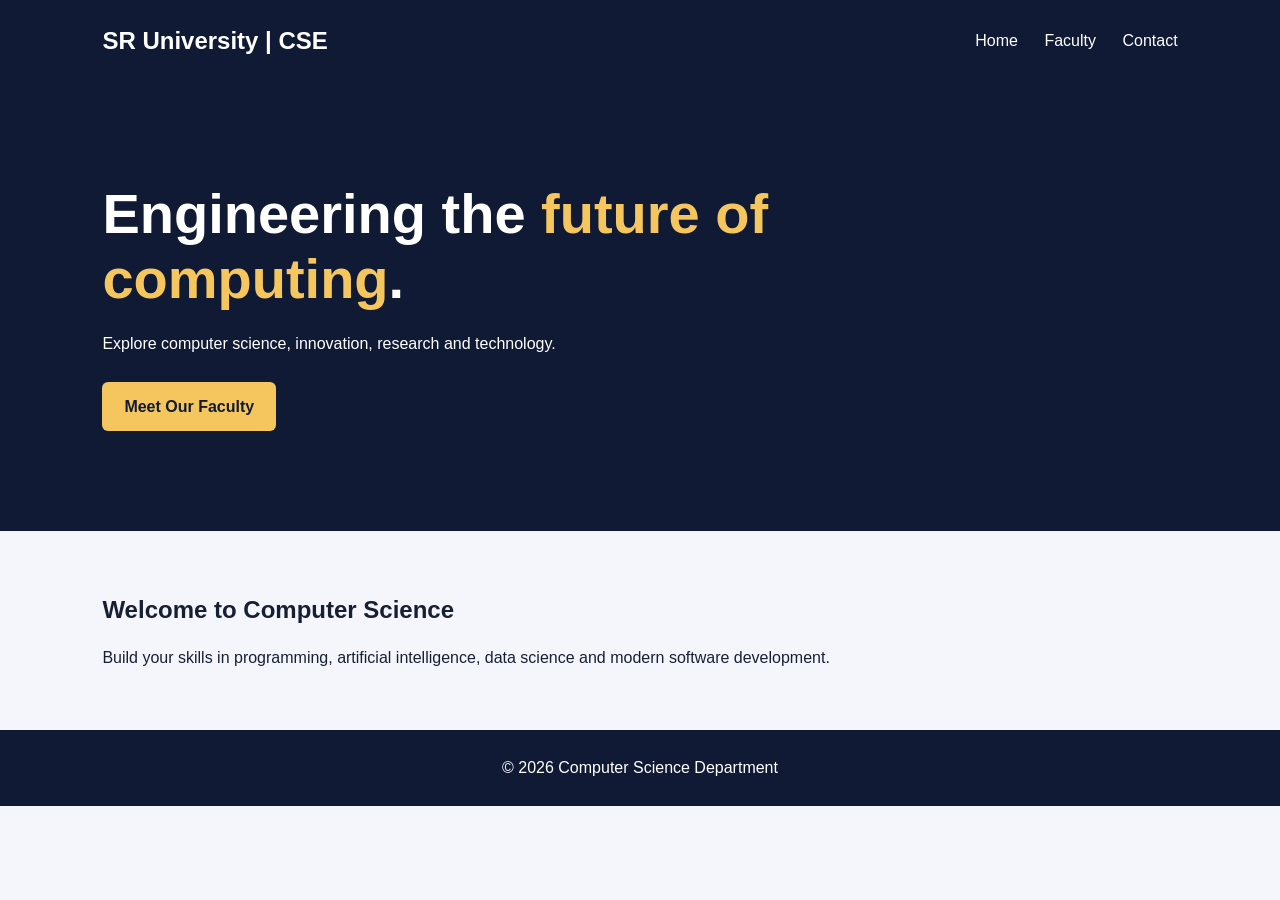
==== index.html @ 7ea8d560 "Create complete college department website" ====
<!DOCTYPE html>
<html lang="en">
<head>
  <meta charset="UTF-8">
  <meta name="viewport" content="width=device-width, initial-scale=1.0">
  <title>Computer Science Department</title>
  <link rel="stylesheet" href="style.css">
</head>
<body>
  <header>
    <h2>SR University | CSE</h2>
    <nav>
      <a href="index.html">Home</a>
      <a href="faculty.html">Faculty</a>
      <a href="contact.html">Contact</a>
    </nav>
  </header>

  <section class="hero">
    <h1>Engineering the <span>future of computing</span>.</h1>
    <p>Explore computer science, innovation, research and technology.</p>
    <a class="btn" href="faculty.html">Meet Our Faculty</a>
  </section>

  <section class="content">
    <h2>Welcome to Computer Science</h2>
    <p>Build your skills in programming, artificial intelligence,
    data science and modern software development.</p>
  </section>

  <footer>©️ 2026 Computer Science Department</footer>
</body>
</html>
---- style.css ----
* {
  margin: 0;
  padding: 0;
  box-sizing: border-box;
}

body {
  font-family: Arial, sans-serif;
  background: #f4f6fc;
  color: #172033;
  line-height: 1.6;
}

header {
  background: #101a35;
  color: white;
  padding: 22px 8%;
  display: flex;
  justify-content: space-between;
  align-items: center;
  flex-wrap: wrap;
  gap: 15px;
}

nav a {
  color: white;
  text-decoration: none;
  margin-left: 22px;
}

nav a:hover {
  color: #f5c65d;
}

.hero {
  background: #101a35;
  color: white;
  padding: 100px 8%;
  min-height: 360px;
}

.hero h1 {
  font-size: clamp(32px, 5vw, 56px);
  max-width: 750px;
  line-height: 1.15;
  margin-bottom: 20px;
}

.hero span {
  color: #f5c65d;
}

.hero p {
  margin-bottom: 25px;
}

.btn {
  display: inline-block;
  background: #f5c65d;
  color: #101a35;
  padding: 12px 22px;
  border-radius: 6px;
  text-decoration: none;
  font-weight: bold;
}

.content {
  padding: 60px 8%;
}

.content h2 {
  margin-bottom: 15px;
}

.content p {
  max-width: 750px;
}

.cards {
  display: grid;
  grid-template-columns: repeat(auto-fit, minmax(220px, 1fr));
  gap: 20px;
  padding: 30px 8% 60px;
}

.card {
  background: white;
  padding: 25px;
  border-radius: 10px;
  box-shadow: 0 4px 15px #00000010;
}

.card h3 {
  margin-bottom: 10px;
  color: #243d70;
}

footer {
  background: #101a35;
  color: white;
  text-align: center;
  padding: 25px;
}

@media (max-width: 600px) {
  header {
    flex-direction: column;
  }

  nav a {
    margin: 0 8px;
  }

  .hero {
    padding: 65px 8%;
  }
}
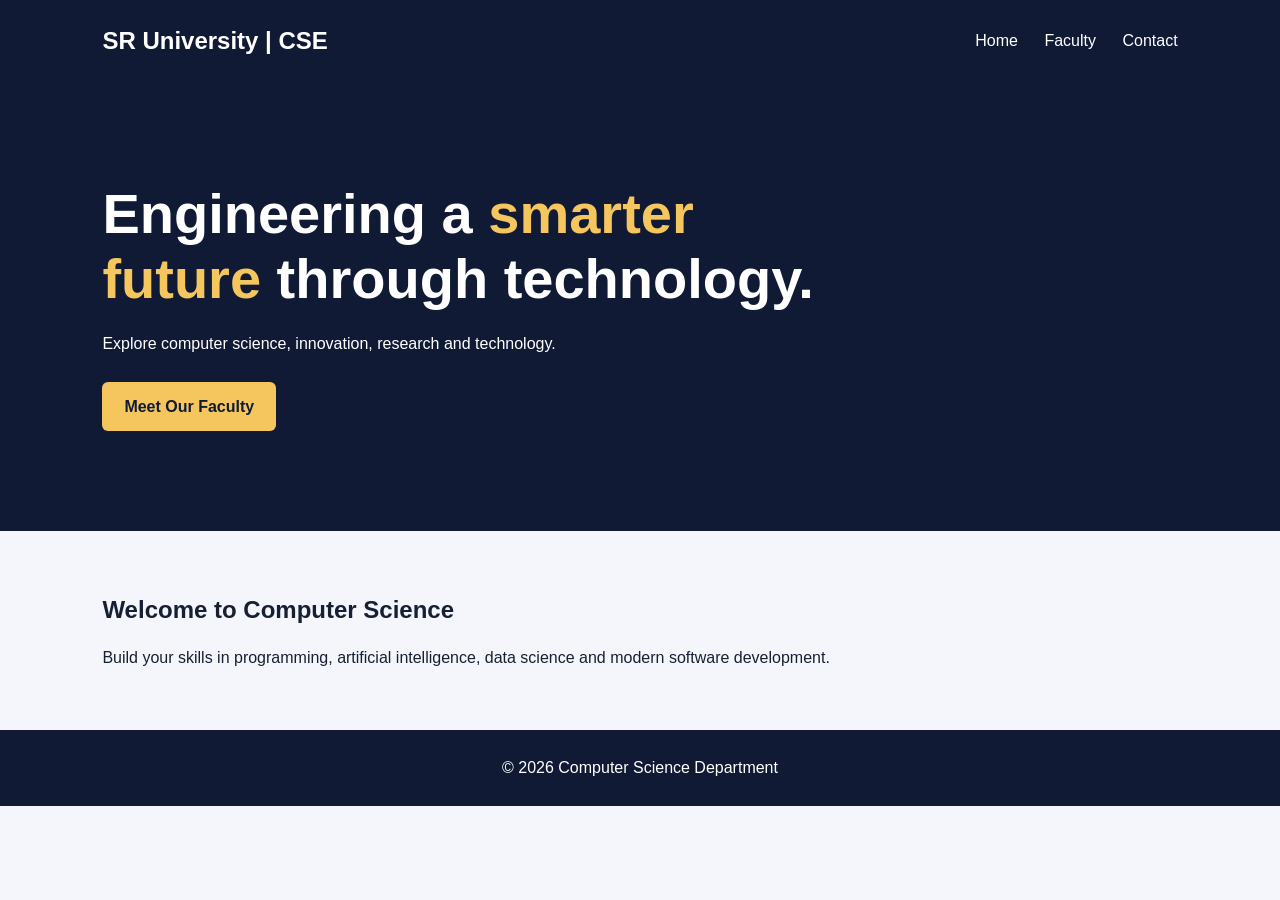
==== commit 219e30d7: "Update home page hero heading" ====
--- a/index.html
+++ b/index.html
@@ -17,7 +17,7 @@
   </header>
 
   <section class="hero">
-    <h1>Engineering the <span>future of computing</span>.</h1>
+    <h1>Engineering a <span>smarter future</span> through technology.</h1>
     <p>Explore computer science, innovation, research and technology.</p>
     <a class="btn" href="faculty.html">Meet Our Faculty</a>
   </section>
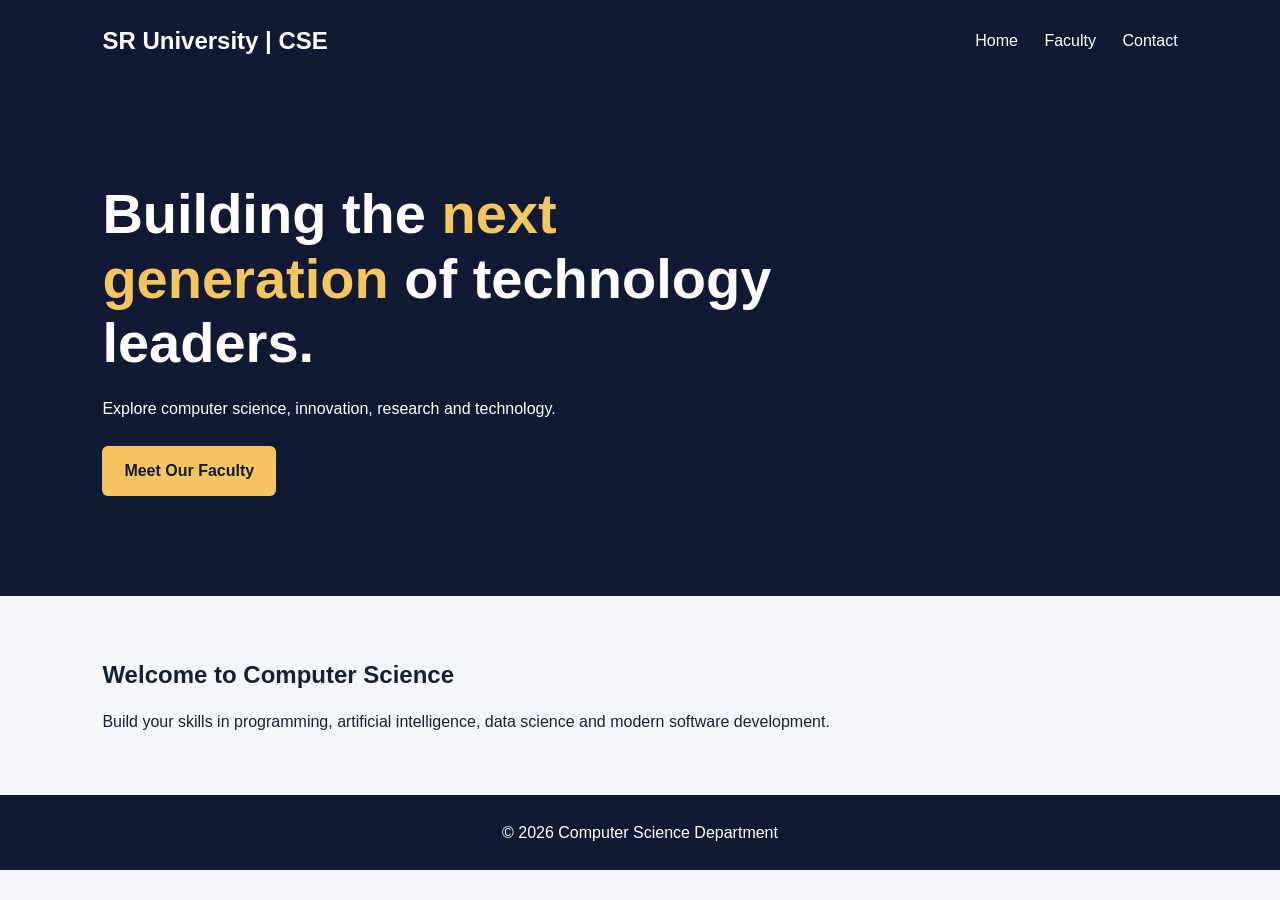
==== commit cd134dbb: "Add faculty page and update hero heading" ====
--- a/index.html
+++ b/index.html
@@ -17,7 +17,7 @@
   </header>
 
   <section class="hero">
-    <h1>Engineering a <span>smarter future</span> through technology.</h1>
+    <h1>Building the <span>next generation</span> of technology leaders.</h1>
     <p>Explore computer science, innovation, research and technology.</p>
     <a class="btn" href="faculty.html">Meet Our Faculty</a>
   </section>
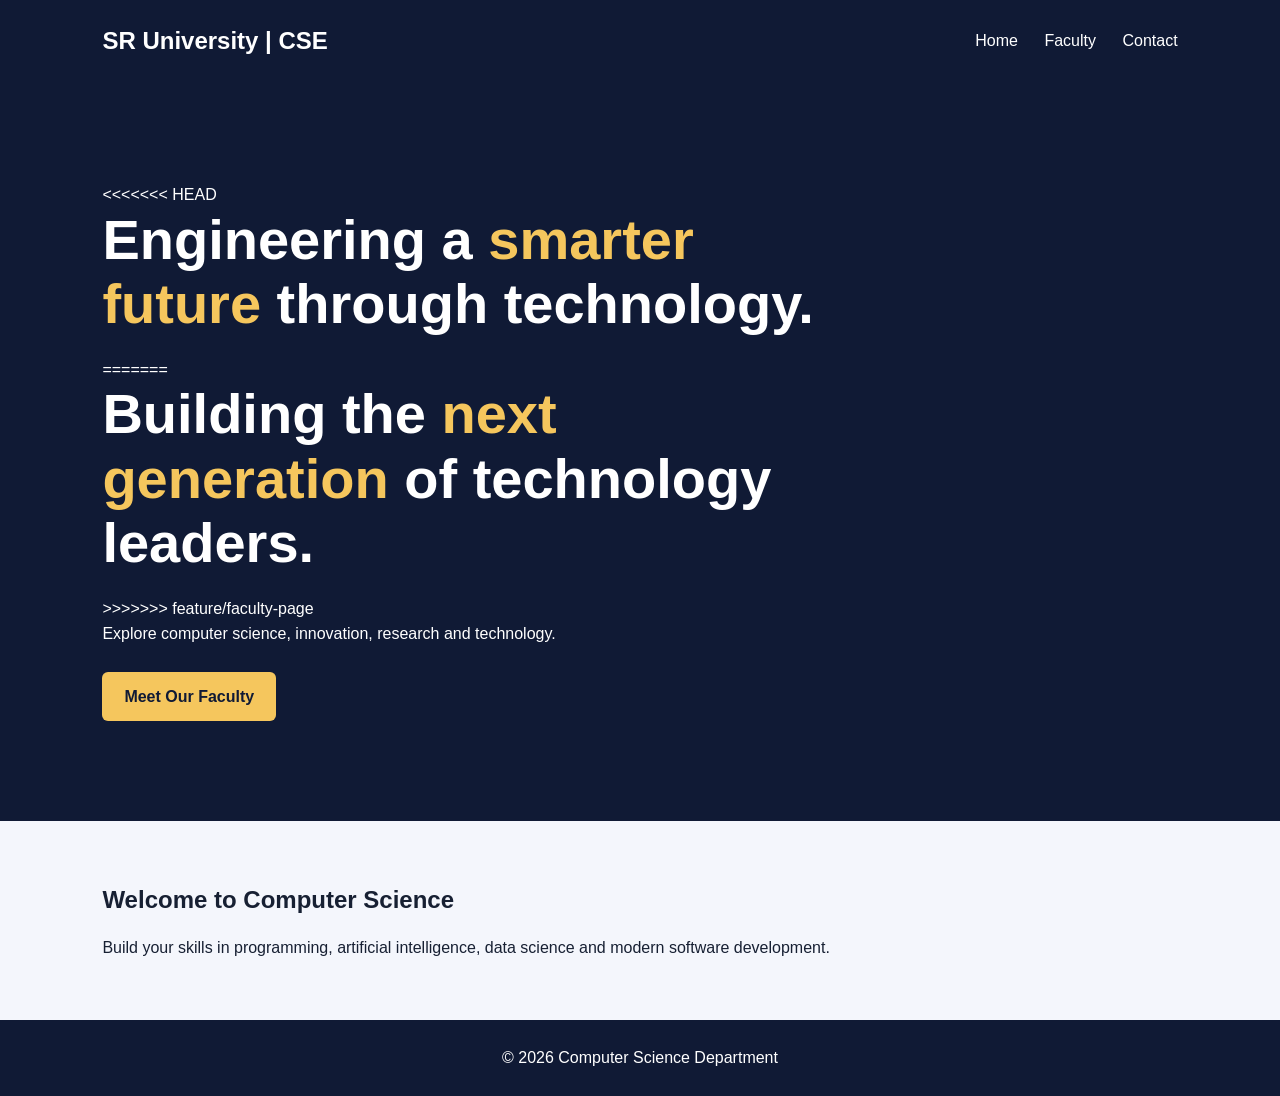
==== commit db439589: "Resolve hero heading conflict and integrate faculty page" ====
--- a/index.html
+++ b/index.html
@@ -17,7 +17,11 @@
   </header>
 
   <section class="hero">
+<<<<<<< HEAD
+    <h1>Engineering a <span>smarter future</span> through technology.</h1>
+=======
     <h1>Building the <span>next generation</span> of technology leaders.</h1>
+>>>>>>> feature/faculty-page
     <p>Explore computer science, innovation, research and technology.</p>
     <a class="btn" href="faculty.html">Meet Our Faculty</a>
   </section>
